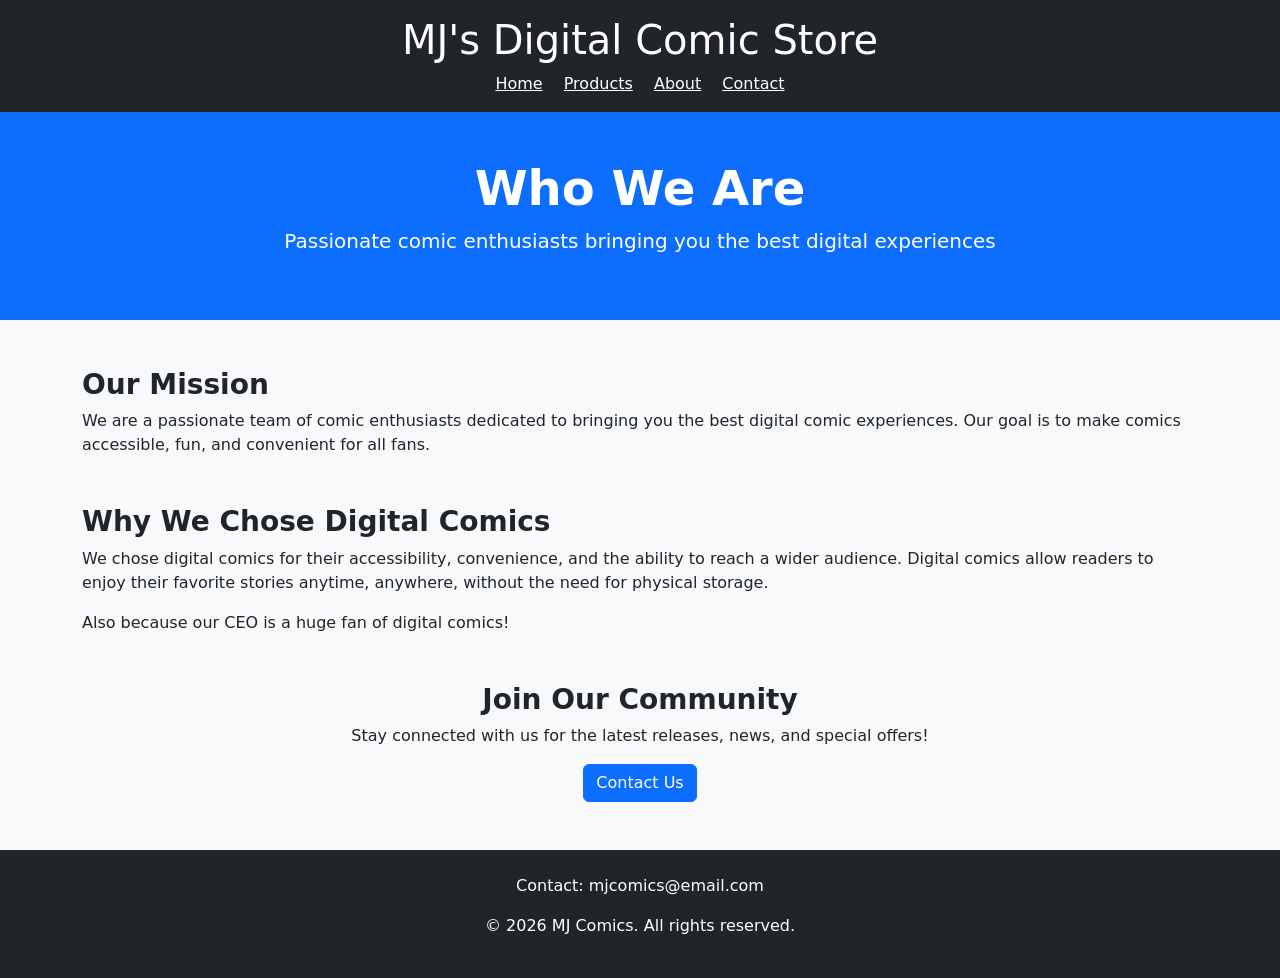
==== about.html @ 60a1a30f "Initial commit" ====
<!DOCTYPE html>
<html lang="en">
<head>
  <meta charset="UTF-8">
  <meta name="viewport" content="width=device-width, initial-scale=1.0">
  <title>About Us - MJ Comics</title>

  <!-- Bootstrap CSS -->
  <link href="https://cdn.jsdelivr.net/npm/bootstrap@5.3.8/dist/css/bootstrap.min.css" rel="stylesheet">
</head>

<body class="bg-light">

<!-- Header / Navbar -->
<header class="bg-dark text-white p-3 text-center">
  <h1>MJ's Digital Comic Store</h1>
  <nav>
    <a href="index.html" class="text-white me-3">Home</a>
    <a href="products.html" class="text-white me-3">Products</a>
    <a href="aboutus.html" class="text-white me-3">About</a>
    <a href="contact.html" class="text-white">Contact</a>
  </nav>
</header>

<!-- Hero Section -->
<section class="bg-primary text-white text-center py-5">
  <h2 class="display-5 fw-bold">Who We Are</h2>
  <p class="lead">Passionate comic enthusiasts bringing you the best digital experiences</p>
</section>

<!-- About Content -->
<main class="container my-5">

  <section class="mb-5">
    <h3 class="fw-bold">Our Mission</h3>
    <p>
      We are a passionate team of comic enthusiasts dedicated to bringing you the best digital comic experiences. 
      Our goal is to make comics accessible, fun, and convenient for all fans.
    </p>
  </section>

  <section class="mb-5">
    <h3 class="fw-bold">Why We Chose Digital Comics</h3>
    <p>
      We chose digital comics for their accessibility, convenience, and the ability to reach a wider audience. 
      Digital comics allow readers to enjoy their favorite stories anytime, anywhere, without the need for physical storage.
    </p>
    <p>Also because our CEO is a huge fan of digital comics!</p>
  </section>

  <section class="mb-5 text-center">
    <h3 class="fw-bold">Join Our Community</h3>
    <p>Stay connected with us for the latest releases, news, and special offers!</p>
    <a href="contact.html" class="btn btn-primary">Contact Us</a>
  </section>

</main>

<!-- Footer -->
<footer class="bg-dark text-white text-center py-4">
  <p>Contact: mjcomics@email.com</p>
  <p>&copy; <span id="year"></span> MJ Comics. All rights reserved.</p>
</footer>

<!-- Bootstrap JS -->
<script src="https://cdn.jsdelivr.net/npm/bootstrap@5.3.8/dist/js/bootstrap.bundle.min.js"></script>

<!-- Auto-update year -->
<script>
  document.getElementById("year").textContent = new Date().getFullYear();
</script>

</body>
</html>
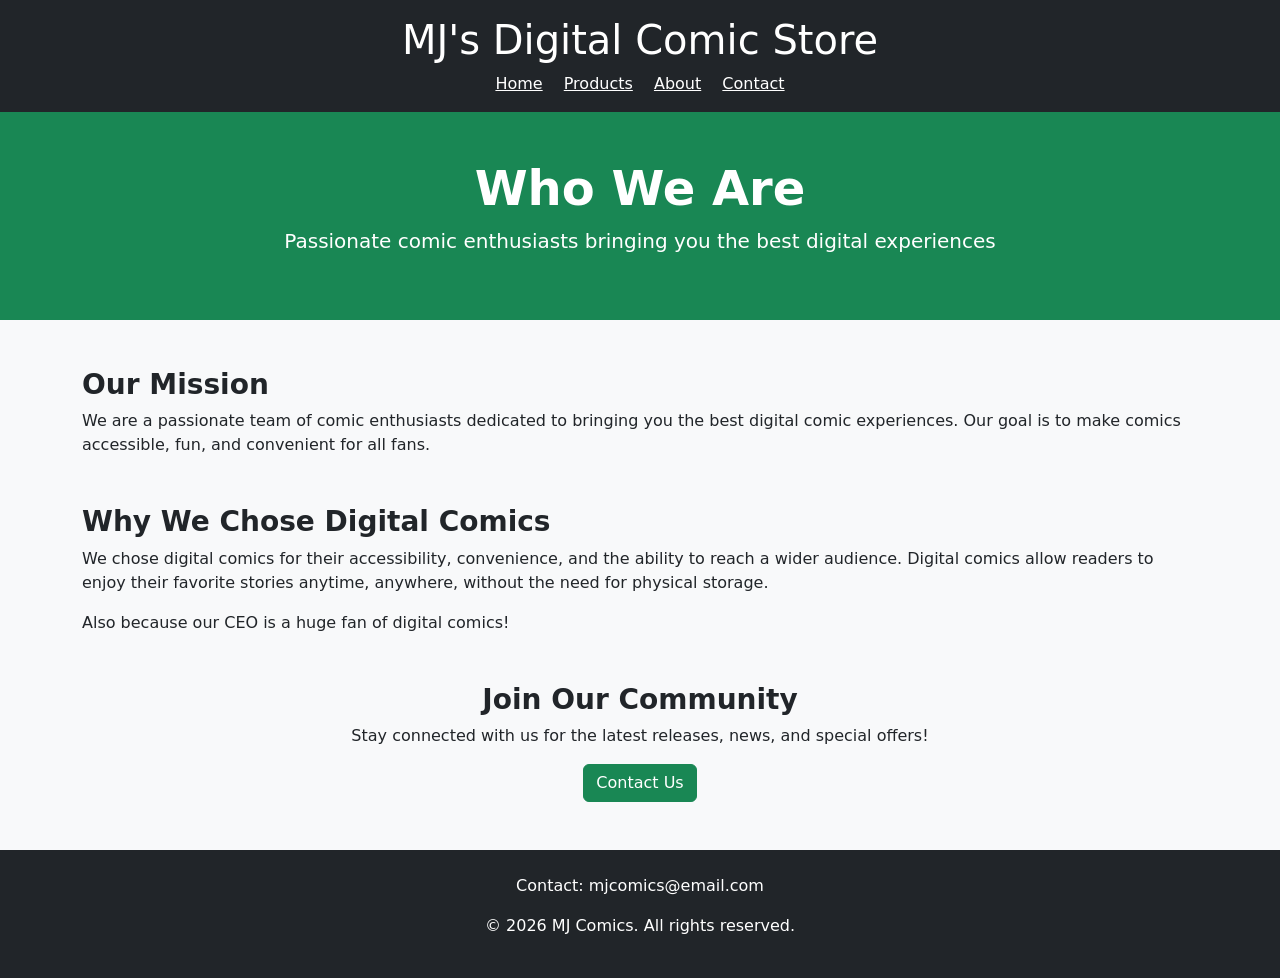
==== commit e4ec4f67: "Initial commit" ====
--- a/about.html
+++ b/about.html
@@ -18,12 +18,12 @@
     <a href="index.html" class="text-white me-3">Home</a>
     <a href="products.html" class="text-white me-3">Products</a>
     <a href="aboutus.html" class="text-white me-3">About</a>
-    <a href="contact.html" class="text-white">Contact</a>
+    <a href="contactus.html" class="text-white">Contact</a>
   </nav>
 </header>
 
 <!-- Hero Section -->
-<section class="bg-primary text-white text-center py-5">
+<section class="bg-success text-white text-center py-5">
   <h2 class="display-5 fw-bold">Who We Are</h2>
   <p class="lead">Passionate comic enthusiasts bringing you the best digital experiences</p>
 </section>
@@ -51,7 +51,7 @@
   <section class="mb-5 text-center">
     <h3 class="fw-bold">Join Our Community</h3>
     <p>Stay connected with us for the latest releases, news, and special offers!</p>
-    <a href="contact.html" class="btn btn-primary">Contact Us</a>
+    <a href="contactus.html" class="btn btn-success">Contact Us</a>
   </section>
 
 </main>
